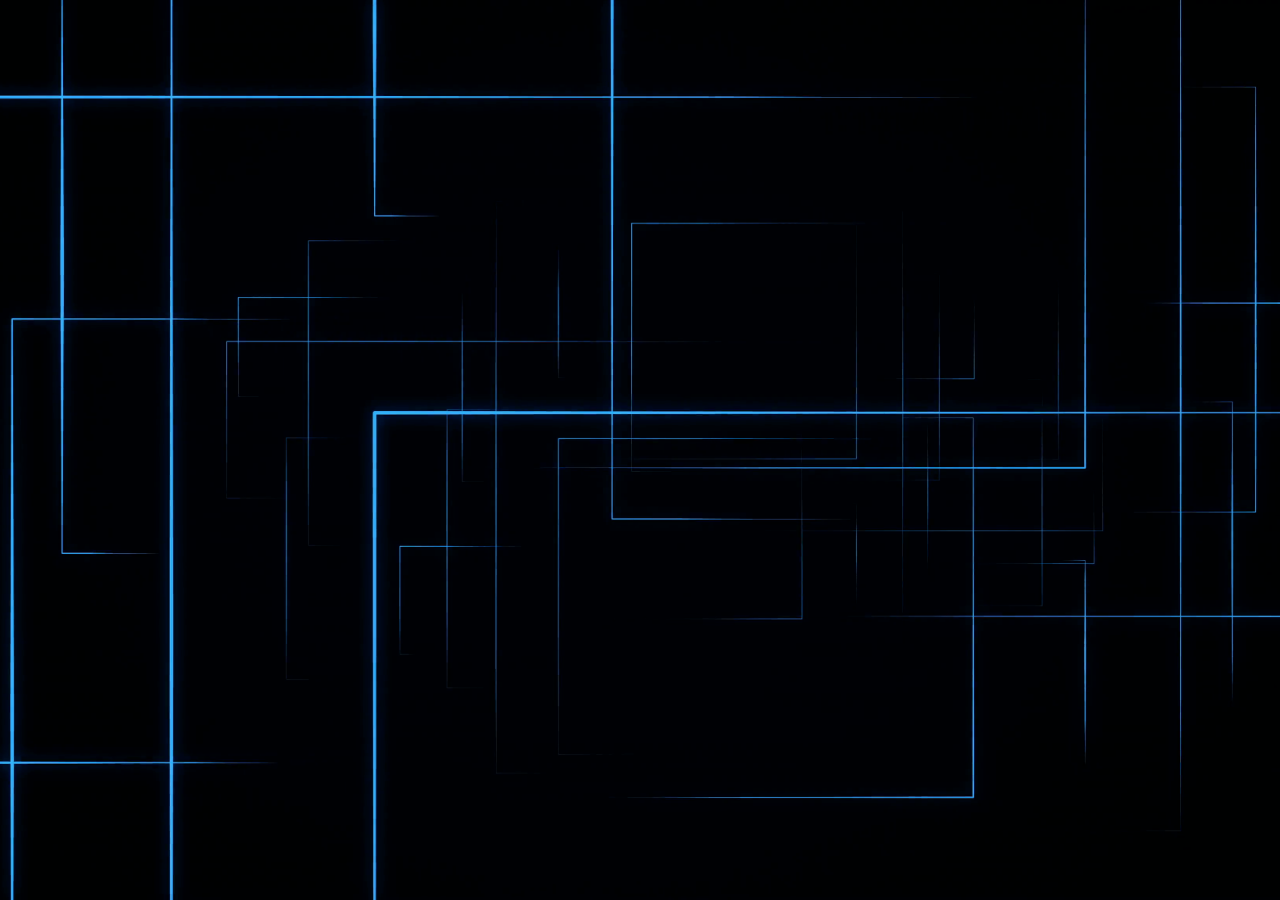
==== about.html @ 0be4e0e8 "new HTML files and more changes" ====
<!DOCTYPE html>
<html lang="en">

<head>
    <meta charset="UTF-8">
    <meta name="viewport" content="width=device-width, initial-scale=1">
    <meta http-equiv="X-UA-Compatible" content="ie=edge" />
    <title>Jay Ho</title>
    <link rel="stylesheet" href="https://unpkg.com/aos@next/dist/aos.css" />
    <link rel="stylesheet" href="https://use.fontawesome.com/releases/v5.7.2/css/all.css" integrity="sha384-fnmOCqbTlWIlj8LyTjo7mOUStjsKC4pOpQbqyi7RrhN7udi9RwhKkMHpvLbHG9Sr" crossorigin="anonymous">
    <link href="https://fonts.googleapis.com/css?family=Courgette&display=swap" rel="stylesheet">
    <link href="https://fonts.googleapis.com/css?family=Dancing+Script&display=swap" rel="stylesheet">
    <link href="https://fonts.googleapis.com/css?family=Life+Savers&display=swap" rel="stylesheet">
    <link rel="stylesheet" href="style.css">

</head>

<body>
    <header>

    </header>
</body>

</html>
---- style.css ----
/*Start global (default)*/

* {
    margin: 0;
    padding: 0;
    box-sizing: border-box;
}

html {
    font-size: 10px;
    font-family: 'Roboto', sans-serif;
    color: #eee;
}

body {
    width: 100%;
    height: 100%;
    background: url(img/darkback.jpeg) no-repeat center fixed;
    background-size: cover;
}

section {
    padding: 6rem 0;
}

a {
    /*a text*/
    text-decoration: none;
    color: #eee
}

p {
    /*p text*/
    font-size: 1.8rem;
    font-weight: 300;
    text-align: left;
}

img {
    width: 100%;
    /*height: 150%;*/
}


/*End global*/


/*Start reusable*/

.container {
    width: 90%;
    max-width: 120rem;
    height: 100%;
    margin: 0 auto;
    position: relative;
}

.section-heading {
    text-align: center;
    margin-bottom: 5rem;
}

.section-heading h1 {
    font-size: 3.5rem;
    color: rgba(255, 255, 255, .3);
    text-transform: uppercase;
    font-weight: 300;
    position: relative;
    margin-bottom: 1rem;
}

.section-heading h1::before,
.section-heading h1::after {
    content: '';
    position: absolute;
    bottom: -.5rem;
    left: 50%;
    transform: translateX(-50%);
    background-color: rgba(255, 255, 255, 0.75);
}

.section-heading h1::before {
    width: 10rem;
    height: 3px;
    border-radius: .8rem;
}

.section-heading h1::after {
    width: 1.5rem;
    height: 1.5rem;
    border-radius: 100%;
    bottom: -1rem;
}

.section-heading h6 {
    font-size: 1.6rem;
    font-weight: 300;
}

.has-margin-right {
    margin-right: 5rem;
}


/*End reusable classes*/


/*Start header*/

header {
    width: 100%;
    height: 100vh;
}

.top-nav {
    width: 100%;
    height: 100vh;
    position: fixed;
    /*hide the nav*/
    top: -100vh;
    z-index: 50;
    /*to make sure the text doesn't sit on top of navigation*/
    background-color: #16162d;
    border-bottom-right-radius: 100%;
    border-bottom-left-radius: 100%;
    /*for animation when we open the nav*/
    transition: all 650ms cubic-bezier(1, 0, 0, 1);
}

.nav-list {
    list-style: none;
    width: 100%;
    height: 100%;
    display: flex;
    justify-content: center;
    align-items: center;
}

li {
    margin: 0 2rem;
    /*space between each list*/
}

.nav-link {
    font-family: 'Courgette', cursive;
    font-size: 5rem;
    padding: 1rem;
    /*to keep stuff in place*/
}

.nav-link:hover,
.nav-link:focus {
    background: linear-gradient(to bottom, #191970, #87CEFA);
    -webkit-background-clip: text;
    background-clip: text;
    /*put the background color to the text*/
    -webkit-text-fill-color: transparent;
    /*specifies the fill color of characters of text*/
}


/* create style for the navigation when it's open*/

.top-nav.open {
    top: 0;
    border-radius: initial;
}

.menu-toggler {
    position: fixed;
    top: 5rem;
    right: 5rem;
    width: 5rem;
    height: 4rem;
    display: flex;
    /*center lines in the middle*/
    flex-direction: column;
    /* roll down*/
    justify-content: space-between;
    cursor: pointer;
    z-index: 1500;
    /* keep this high on top of everything*/
    transition: transform 650ms ease-out;
}


/*behavior when apply the class open*/


/*.open is the class added/removed byjQuery*/

.menu-toggler.open {
    transform: rotate(-45deg);
}

.bar {
    background: linear-gradient(to left, #191970, #87CEFA);
    width: 100%;
    height: 4px;
    border-radius: .8rem;
}

.bar.half {
    width: 50%;
}

.bar.start {
    transform-origin: right;
    transition: transform 650ms cubic-bezier(0.54, -0.81, 0.57, 0.57);
}

.open .bar.start {
    transform: rotate(-450deg) translateX(.8rem);
}

.bar.end {
    align-self: flex-end;
    transform-origin: left;
    transition: transform 650ms cubic-bezier(0.54, -0.81, 0.57, 0.57);
}

.open .bar.end {
    transform: rotate(-450deg) translateX(-.8rem);
}

.landing-text {
    position: absolute;
    top: 50%;
    left: 50%;
    transform: translate(-50%, -50%);
    width: 100%;
    text-align: center;
    z-index: 1;
}

.landing-text h1 {
    font-size: 20rem;
    font-family: 'Courgette', cursive, sans-serif;
    background: linear-gradient(to bottom, #191970, #87CEFA);
    -webkit-text-fill-color: transparent;
    -webkit-background-clip: text;
    background-clip: text;
    /*put the background color to the text*/
    padding: 1rem;
    user-select: none;
    /*so user can't drag the logo around*/
}

.landing-text h6 {
    font-family: 'Life Savers', cursive, sans-serif;
    font-size: 2.5rem;
    font-weight: 400;
    background: linear-gradient(to top, #E0FFFF, #00CED1);
    -webkit-text-fill-color: transparent;
    -webkit-background-clip: text;
    background-clip: text;
}


/*End header*/


/*Start about*/

.about .container {
    display: flex;
    align-items: center;
    justify-content: center;
}

.about-heading {
    text-align: center;
    text-transform: uppercase;
    line-height: 0;
    margin-bottom: 6rem;
}

.three-lang {
    display: flex;
    justify-content: space-evenly;
    margin-bottom: 1.8rem;
}

.three-lang h1 {
    font-size: 2.5rem;
}

.about-heading h1 {
    font-size: 10rem;
    opacity: .3;
    /*transparent*/
    margin-top: 7rem;
}

.about-heading h6 {
    font-size: 2rem;
    font-weight: 300;
}

.profile-img {
    flex: .5;
    width: 30%;
    margin-right: 5rem;
}

.about-details {
    flex: 1;
}

.social-media {
    margin-top: 5rem;
}

.social-media i {
    font-size: 5rem;
    transition: color 650ms;
}

.fa-facebook-square:hover {
    color: #4169E1;
}

.fa-instagram:hover {
    color: #FF00FF;
}

.fa-github-square:hover {
    color: #778899;
}

.fa-linkedin:hover {
    color: #1E90FF;
}


/*End about*/


/*Start portfolio*/

.portfolio-item {
    display: flex;
    align-items: center;
    justify-content: center;
    margin-bottom: 5rem;
}

.portfolio-item:last-child {
    margin-bottom: 0;
}

.portfolio-title {
    margin-bottom: 3rem;
    text-align: center;
}

.portfolio-img {
    width: 20rem;
    flex: 1;
}

.portfolio-projects h1 {
    text-align: center;
    margin-top: 5rem;
    margin-left: 20rem;
    font-size: 1.6rem;
}

.portfolio-description {
    flex: 1;
}

.portfolio-description h6 {
    font-size: 1.5rem;
    text-transform: uppercase;
    font-weight: 300;
    opacity: 0.3;
}

.portfolio-description h1 {
    font-size: 3rem;
    font-weight: 300;
    margin: 1rem 0;
}

.portfolio-description .cta {
    /*View detail button*/
    display: inline-block;
    margin-top: 3.5rem;
    font-size: 1.5rem;
    text-transform: uppercase;
    transition: color 750ms;
    /*color changing speed*/
}

.portfolio-description .cta:hover {
    color: #87CEEB;
}


/*End portfolio*/


/* Start timeline*/

.timeline {
    /* this is a flex container*/
    display: flex;
}

.timeline ul {
    border-left: 4.5px solid;
    /*round the corner*/
    border-radius: .8rem;
    background-color: rgba(0, 0, 0, 0.05);
    margin: 0 auto;
    padding: 5rem;
    background-clip: padding-box;
    list-style: none;
    text-align: center;
    width: 70%;
    flex: 0.5;
}

.timeline h1 {
    font-size: 2.3rem;
    text-transform: uppercase;
    font-weight: 300;
    margin-bottom: 2rem;
    opacity: .6;
}

.timeline p {
    font-size: 1.7rem;
}

.timeline .date {
    border-bottom: 1px solid rgba(255, 255, 255, 0.1);
    margin-bottom: 1rem;
    padding-bottom: 1rem;
    position: relative;
}

.timeline .date:last-of-type {
    padding-bottom: 0;
    margin-bottom: 0;
    border: none;
}

.timeline .date::before,
.timeline .date::after {
    position: absolute;
    display: block;
    top: 50%;
    transform: translateY(-50%);
}

.timeline .date::before {
    content: attr(data-date);
    left: -23rem;
    text-align: right;
    min-width: 12rem;
    font-size: 1.3rem;
}

.timeline .date::after {
    content: '';
    box-shadow: 0 0 0 4px #57b2fd;
    border-radius: 100%;
    left: -8rem;
    height: 1.5rem;
    width: 1.5rem;
    background-color: #313534;
}

.work-img {
    width: 50%;
}


/* End timeline*/


/* Start contact*/


/*background color*/

form {
    width: 70%;
    margin: 0 auto;
    /*auto center the element within its container*/
}

form label {
    font-size: 1.5rem;
}

input,
textarea {
    width: 100%;
    padding: 1rem;
    margin-bottom: 5px;
    border: none;
    /*when click on the box*/
    outline-color: #DC143C;
    resize: none;
}

input[type="submit"] {
    width: initial;
    background-color: #87CEFA;
    ;
    padding: 1rem;
    border-radius: .8rem;
    cursor: pointer;
    transition: background-color 650ms;
}

input[type="submit"]:hover {
    color: black;
    background-color: #1E90FF;
}


/* End contact*/


/*Start footer*/

.copyright {
    width: 100%;
    text-align: center;
    background-color: black;
    padding: 2rem 0;
    position: relative;
}

.up {
    position: absolute;
    width: 5rem;
    height: 5rem;
    background-color: #eee;
    top: -2.5rem;
    right: 5rem;
    border-radius: 100%;
    display: flex;
    animation: pulse 2s infinite;
    cursor: pointer;
}

.up i {
    color: black;
    font-size: 2rem;
    margin: auto;
}

.copyright p {
    font-size: 1.4rem;
}


/*End footer*/


/*Start animation*/

@keyframes pulse {
    0% {
        box-shadow: 0 0 0 0 rgba(0, 255, 255, 0.99);
    }
    70% {
        box-shadow: 0 0 0 2rem rgba(0, 255, 255, 0);
    }
    100% {
        box-shadow: 0 0 0 0 rgba(0, 255, 255, 0);
    }
}


/*End animation*/


/* Media queries (for responsite on devices)*/

@media screen and (max-width: 760px) {
    body {
        background: url(img/darkback.jpeg) no-repeat center fixed;
        background-size: cover;
    }
    .landing-text {
        font-size: 15rem;
    }
    .landing-text h6 {
        font-size: 1.7rem;
    }
    .nav-list {
        flex-direction: column;
    }
    li {
        margin: 2rem 0;
    }
    .nav-link {
        font-size: 4.5rem;
    }
    .about-heading h1 {
        font-size: 8rem;
    }
    .section-heading h1 {
        font-size: 3rem;
    }
    .about-details .nav-list {
        flex-direction: initial;
    }
    .about-details li {
        margin: 0 2rem;
    }
    .icon-container i {
        font-size: 4rem;
    }
    .timeline {
        display: block;
    }
    .timeline ul {
        margin: 0 0 0 auto;
        padding: 7rem;
    }
    .timeline .date::before {
        left: -24rem;
    }
    .timeline.date::after {
        left: -5.9rem;
    }
    .work-img {
        width: 100%;
        margin-top: 3rem;
    }
}

@media screen and (max-width: 320px) {
    .menu-toggler {
        top: 2rem;
        right: 2rem;
    }
    .landing-text h1 {
        font-size: 8rem;
    }
    .landing-text h6 {
        font-size: 1.4rem;
    }
    .nav-link {
        font-size: 3.5rem;
    }
    .about .container {
        flex-direction: column;
    }
    .profile-img {
        width: 60%;
    }
    .portfolio-item {
        flex-direction: column;
    }
    .portfolio-img {
        margin: 0 0 2rem 0;
        width: 70%;
        order: 1;
    }
    .portfolio-description {
        text-align: center;
        margin: 0;
        order: 2;
    }
    .timeline p {
        font-size: 1.6rem;
    }
    .timeline.date::before {
        font-size: 1.4rem;
    }
    form {
        width: 100%;
    }
}


/*End media queries*/
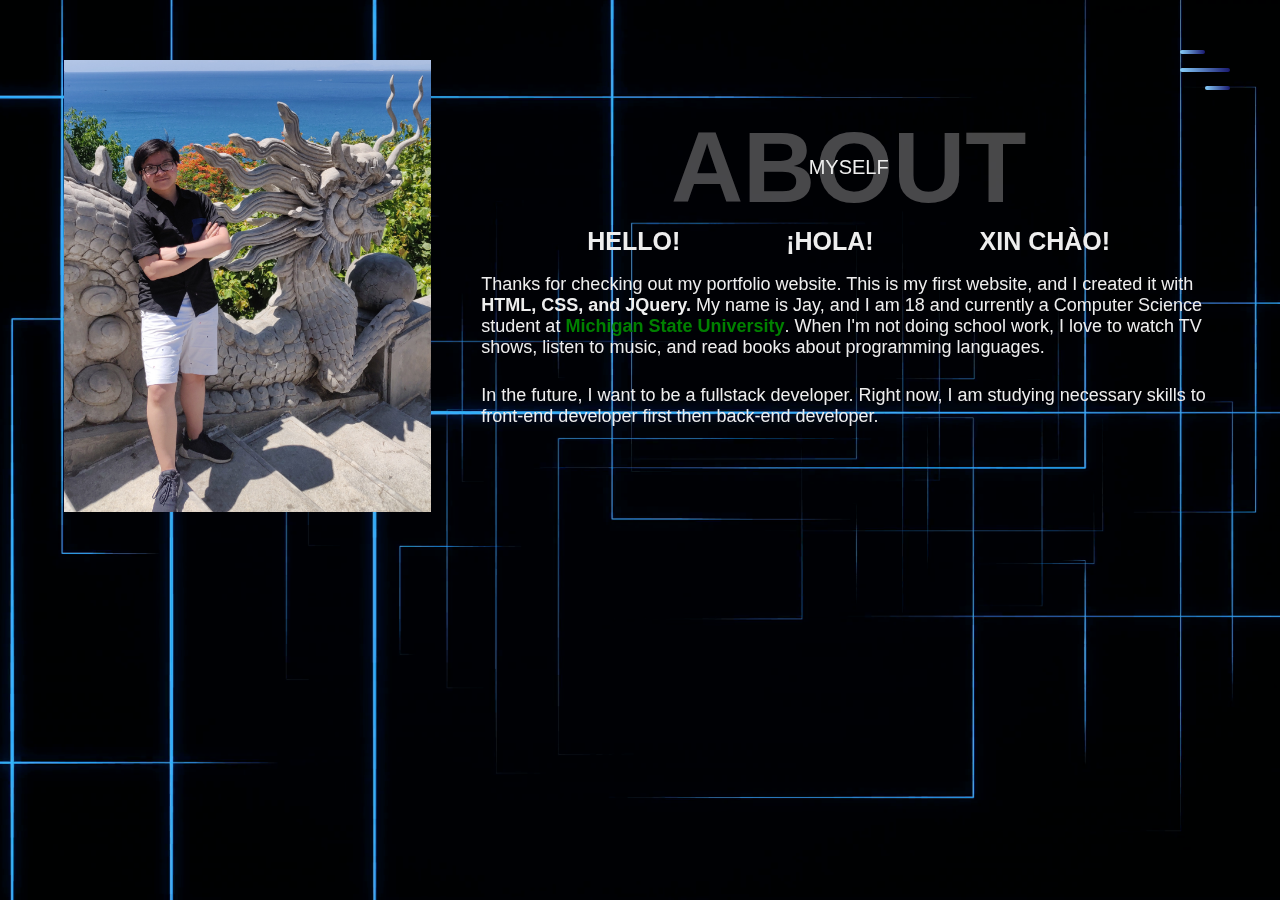
==== commit bf63e3b9: "Move about section from index html to about html" ====
--- a/about.html
+++ b/about.html
@@ -5,7 +5,7 @@
     <meta charset="UTF-8">
     <meta name="viewport" content="width=device-width, initial-scale=1">
     <meta http-equiv="X-UA-Compatible" content="ie=edge" />
-    <title>Jay Ho</title>
+    <title>About</title>
     <link rel="stylesheet" href="https://unpkg.com/aos@next/dist/aos.css" />
     <link rel="stylesheet" href="https://use.fontawesome.com/releases/v5.7.2/css/all.css" integrity="sha384-fnmOCqbTlWIlj8LyTjo7mOUStjsKC4pOpQbqyi7RrhN7udi9RwhKkMHpvLbHG9Sr" crossorigin="anonymous">
     <link href="https://fonts.googleapis.com/css?family=Courgette&display=swap" rel="stylesheet">
@@ -17,8 +17,89 @@
 
 <body>
     <header>
+        <div class="menu-toggler">
+            <div class="bar half start"></div>
+            <div class="bar"></div>
+            <div class="bar half end"></div>
+        </div>
+        <nav class="top-nav">
+            <ul class="nav-list">
+                <!-- use "#" because I don't know which link to use-->
+                <li>
+                    <!--Internal link-->
+                    <a href="index.html" class="nav-link">Home</a>
+                </li>
+                <li>
+                    <a href="about.html" class="nav-link">About</a>
+                    <!--#id-->
+                </li>
+                <li>
+                    <a href="portfolio.html" class="nav-link">Portfolio</a>
+                </li>
+                <li>
+                    <a href="experience.html" class="nav-link">Experience</a>
+                </li>
+                <li>
+                    <a href="contact.html" class="nav-link">Contact</a>
+                </li>
+            </ul>
+        </nav>
 
+        <section class="about" id="about">
+            <div class="container">
+                <div class="profile-img" data-aos="fade-right" data-aos-delay="300">
+                    <img src="img/profile.jpeg" alt="">
+                </div>
+                <div class="about-details" data-aos="fade-left" data-aos-delay="800">
+                    <!--sizes,etc-->
+                    <div class="about-heading">
+                        <h1>About</h1>
+                        <h6>Myself</h6>
+                    </div>
+                    <div class="three-lang">
+                        <h1>HELLO!</h1>
+                        <h1>¡HOLA!</h1>
+                        <h1>XIN CHÀO!</h1>
+                    </div>
+                    <p style="padding-bottom: 1.5em;">
+                        Thanks for checking out my portfolio website. This is my first website, and I created it with <span style="font-weight:900">HTML, CSS, and JQuery.</span> My name is Jay, and I am 18 and currently a Computer Science student at
+                        <span style="font-weight:900; color: green;">Michigan State University</span>. When I'm not doing school work, I love to watch TV shows, listen to music, and read books about programming languages.
+                    </p>
+                    <p>
+                        In the future, I want to be a fullstack developer. Right now, I am studying necessary skills to front-end developer first then back-end developer.
+                    </p>
+                    <div class="social-media">
+                        <ul class="nav-list">
+                            <li>
+                                <a href="https://www.facebook.com/profile.php?id=100005339015965" class="icon-link">
+                                    <i class="fab fa-facebook-square"></i>
+                                </a>
+                            </li>
+                            <li>
+                                <a href="https://www.instagram.com/j__jphuc_h/" class="icon-link">
+                                    <i class="fab fa-instagram"></i>
+                                </a>
+                            </li>
+                            <li>
+                                <a href="https://github.com/Jayho261" class="icon-link">
+                                    <i class="fab fa-github-square"></i>
+                                </a>
+                            </li>
+                            <li>
+                                <a href="https://www.linkedin.com/in/jayhocoder/" class="icon-link">
+                                    <i class="fab fa-linkedin"></i>
+                                </a>
+                            </li>
+                        </ul>
+                    </div>
+                </div>
+            </div>
+        </section>
     </header>
+
+    <script src="https://ajax.googleapis.com/ajax/libs/jquery/3.3.1/jquery.min.js"></script>
+    <script src="https://unpkg.com/aos@next/dist/aos.js"></script>
+    <script src="main.js"></script>
 </body>
 
 </html>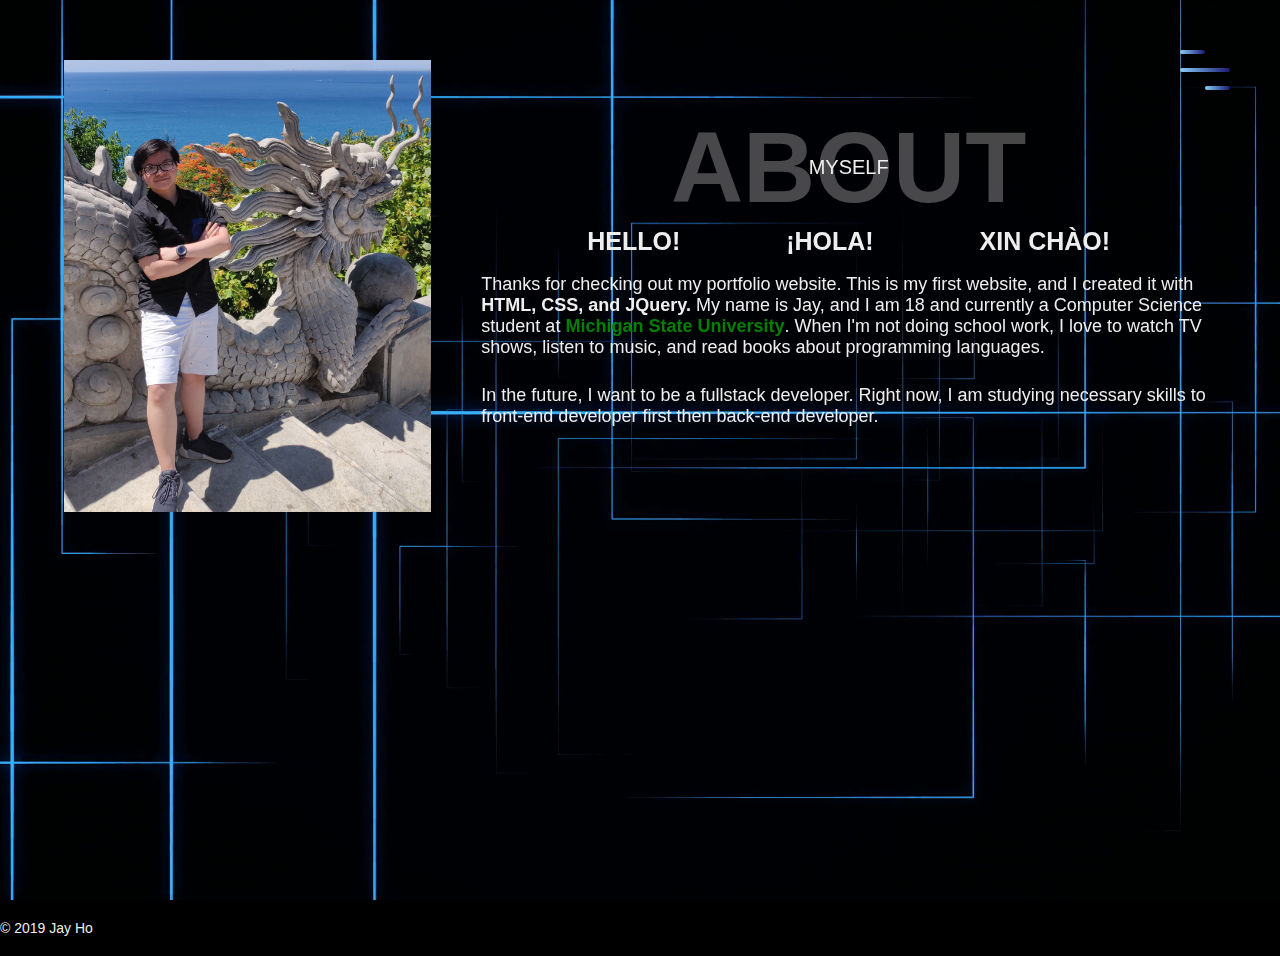
==== commit 1ce61697: "modified copyright" ====
--- a/about.html
+++ b/about.html
@@ -96,7 +96,10 @@
             </div>
         </section>
     </header>
-
+    <footer class="copyright">
+        <!--Copyright-->
+        <p>&copy; 2019 Jay Ho</p>
+    </footer>
     <script src="https://ajax.googleapis.com/ajax/libs/jquery/3.3.1/jquery.min.js"></script>
     <script src="https://unpkg.com/aos@next/dist/aos.js"></script>
     <script src="main.js"></script>
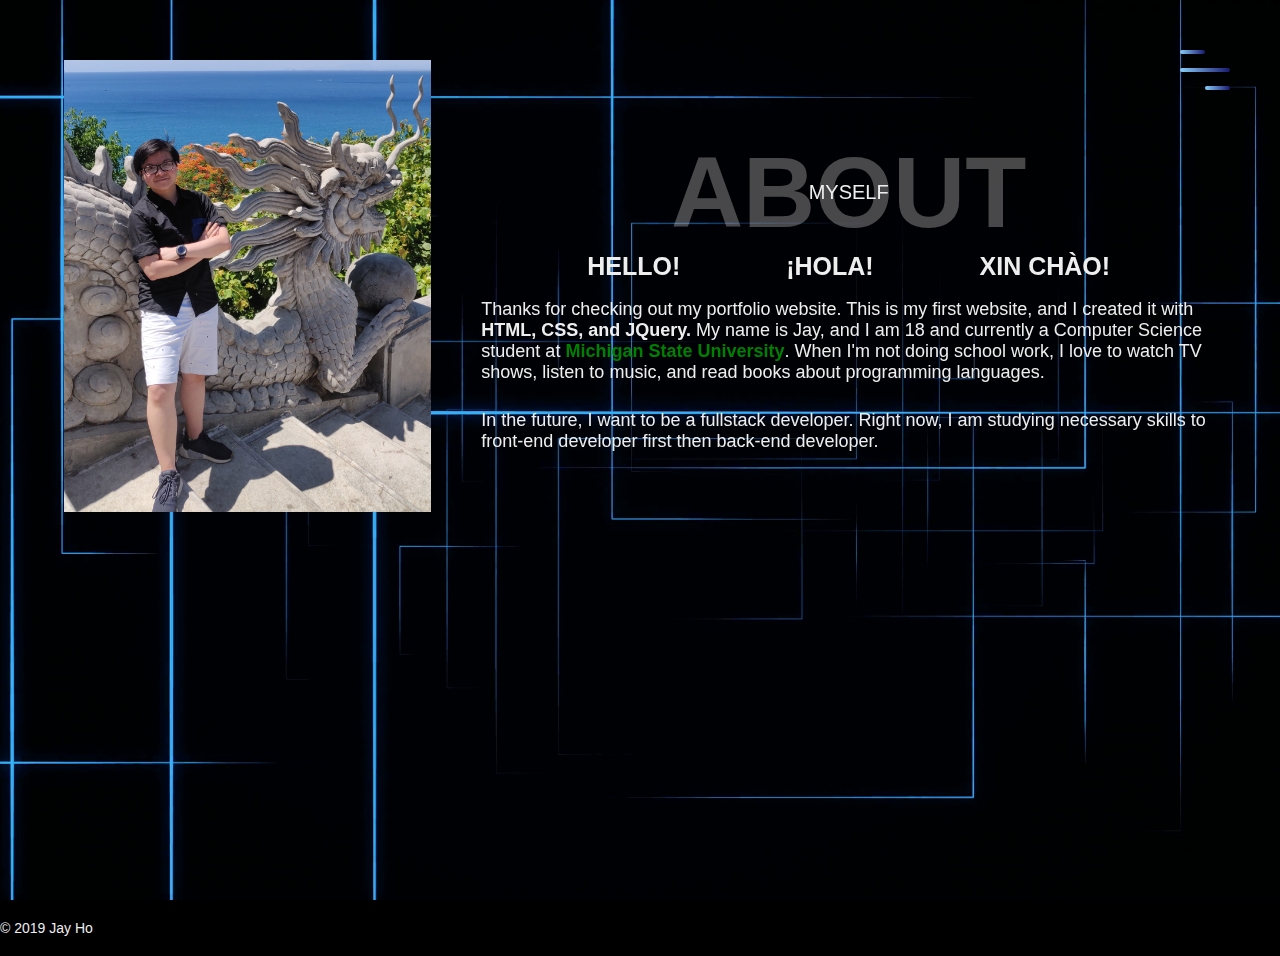
==== commit b2b34cf7: "move social media icons to contact" ====
--- a/about.html
+++ b/about.html
@@ -68,30 +68,7 @@
                     <p>
                         In the future, I want to be a fullstack developer. Right now, I am studying necessary skills to front-end developer first then back-end developer.
                     </p>
-                    <div class="social-media">
-                        <ul class="nav-list">
-                            <li>
-                                <a href="https://www.facebook.com/profile.php?id=100005339015965" class="icon-link">
-                                    <i class="fab fa-facebook-square"></i>
-                                </a>
-                            </li>
-                            <li>
-                                <a href="https://www.instagram.com/j__jphuc_h/" class="icon-link">
-                                    <i class="fab fa-instagram"></i>
-                                </a>
-                            </li>
-                            <li>
-                                <a href="https://github.com/Jayho261" class="icon-link">
-                                    <i class="fab fa-github-square"></i>
-                                </a>
-                            </li>
-                            <li>
-                                <a href="https://www.linkedin.com/in/jayhocoder/" class="icon-link">
-                                    <i class="fab fa-linkedin"></i>
-                                </a>
-                            </li>
-                        </ul>
-                    </div>
+
                 </div>
             </div>
         </section>
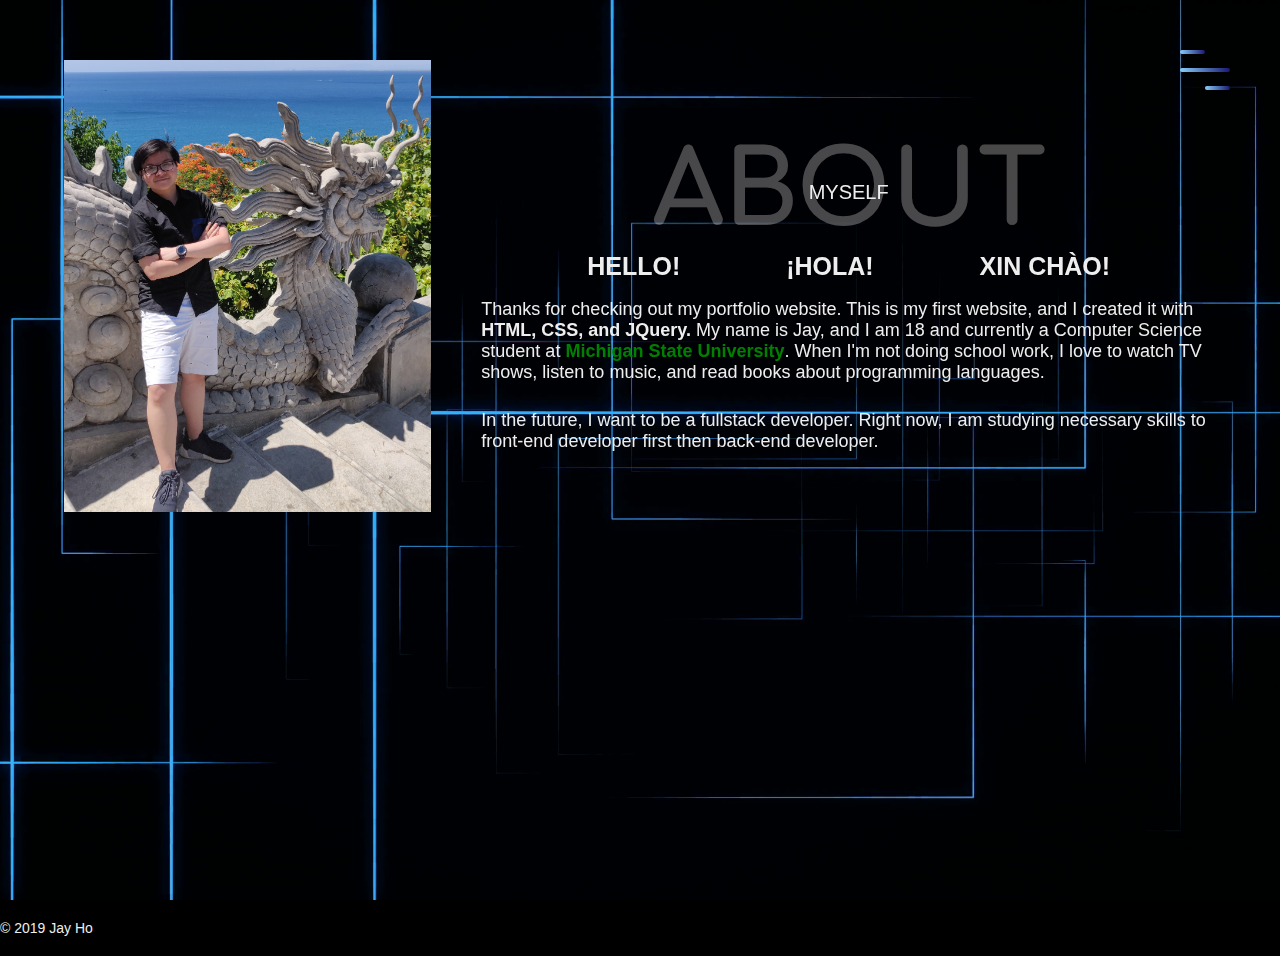
==== commit e9bd9384: "Updated fonts and colors for section heading h1" ====
--- a/about.html
+++ b/about.html
@@ -11,6 +11,7 @@
     <link href="https://fonts.googleapis.com/css?family=Courgette&display=swap" rel="stylesheet">
     <link href="https://fonts.googleapis.com/css?family=Dancing+Script&display=swap" rel="stylesheet">
     <link href="https://fonts.googleapis.com/css?family=Life+Savers&display=swap" rel="stylesheet">
+    <link href="https://fonts.googleapis.com/css?family=Comfortaa&display=swap" rel="stylesheet">
     <link rel="stylesheet" href="style.css">
 
 </head>
--- a/style.css
+++ b/style.css
@@ -61,12 +61,18 @@
 }
 
 .section-heading h1 {
-    font-size: 3.5rem;
-    color: rgba(255, 255, 255, .3);
+    font-size: 10rem;
+    font-family: Comfortaa, cursive, sans-serif;
+    margin: 7rem 0 3rem 0;
     text-transform: uppercase;
-    font-weight: 300;
     position: relative;
-    margin-bottom: 1rem;
+    background: linear-gradient(to right, #00BFFF, #87CEFA, #FAFAD2);
+    -webkit-background-clip: text;
+    background-clip: text;
+    /*put the background color to the text*/
+    -webkit-text-fill-color: transparent;
+    background-size: 200%;
+    animation: text-animate 2s infinite alternate;
 }
 
 .section-heading h1::before,
@@ -93,7 +99,7 @@
 }
 
 .section-heading h6 {
-    font-size: 1.6rem;
+    font-size: 2.2rem;
     font-weight: 300;
 }
 
@@ -286,7 +292,8 @@
 }
 
 .about-heading h1 {
-    font-size: 10rem;
+    font-size: 10.3rem;
+    font-family: 'Comfortaa', cursive, sans-serif;
     opacity: .3;
     /*transparent*/
     margin-top: 7rem;
@@ -577,6 +584,15 @@
     }
 }
 
+@keyframes text-animate {
+    0% {
+        background-position: left;
+    }
+    100% {
+        background-position: right;
+    }
+}
+
 
 /*End animation*/
 
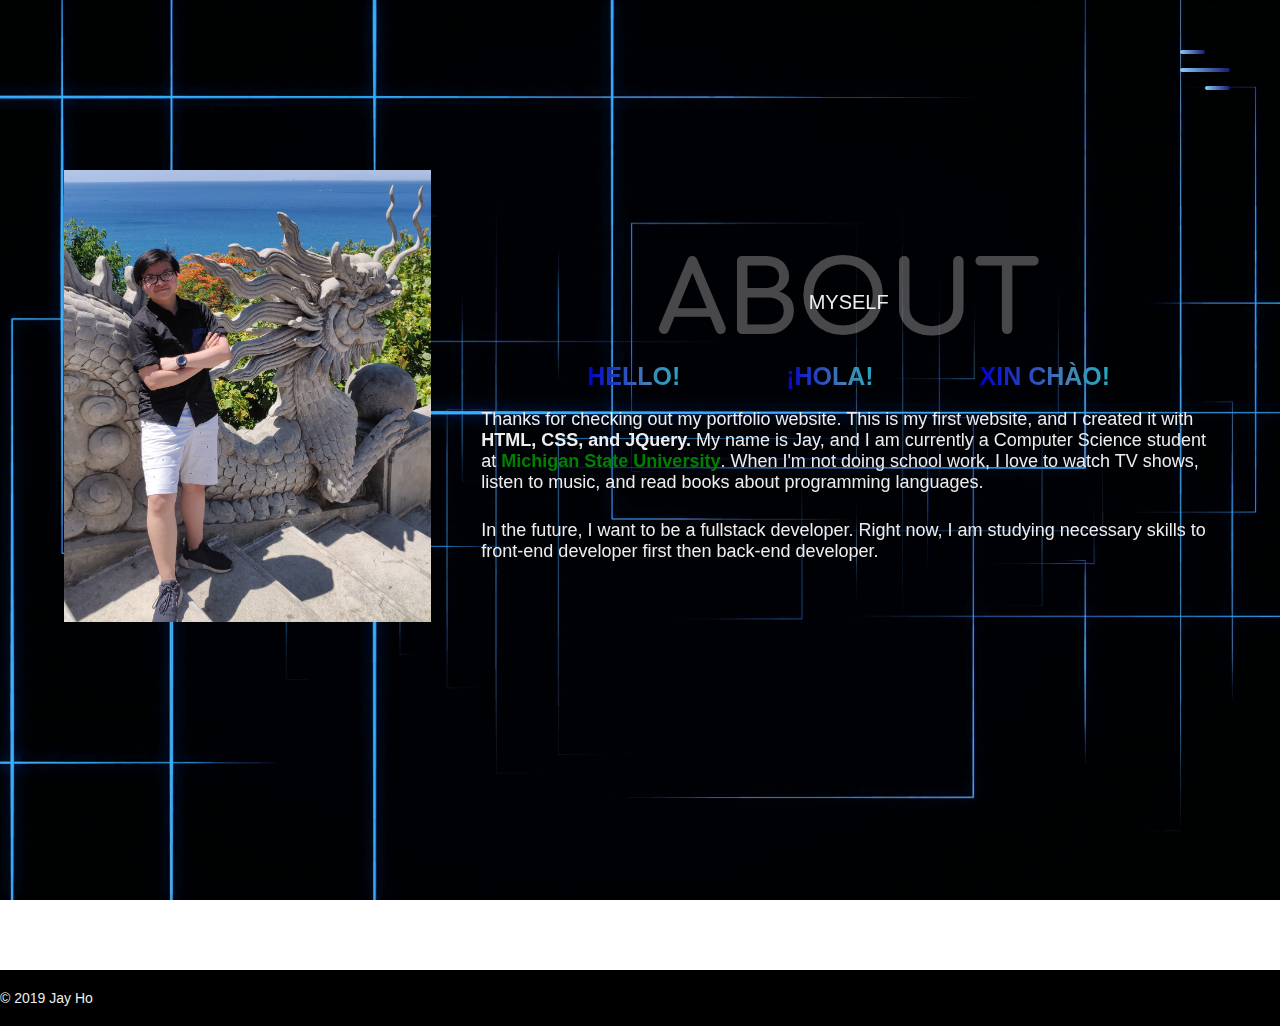
==== commit 05cdccf4: "more changes" ====
--- a/about.html
+++ b/about.html
@@ -63,7 +63,7 @@
                         <h1>XIN CHÀO!</h1>
                     </div>
                     <p style="padding-bottom: 1.5em;">
-                        Thanks for checking out my portfolio website. This is my first website, and I created it with <span style="font-weight:900">HTML, CSS, and JQuery.</span> My name is Jay, and I am 18 and currently a Computer Science student at
+                        Thanks for checking out my portfolio website. This is my first website, and I created it with <span style="font-weight:900">HTML, CSS, and JQuery.</span> My name is Jay, and I am currently a Computer Science student at
                         <span style="font-weight:900; color: green;">Michigan State University</span>. When I'm not doing school work, I love to watch TV shows, listen to music, and read books about programming languages.
                     </p>
                     <p>
--- a/style.css
+++ b/style.css
@@ -10,9 +10,17 @@
     font-size: 10px;
     font-family: 'Roboto', sans-serif;
     color: #eee;
+    position: relative;
+    min-height: 100%;
+}
+
+header {
+    margin-top: 7rem;
 }
 
 body {
+    margin: 0;
+    padding: 0;
     width: 100%;
     height: 100%;
     background: url(img/darkback.jpeg) no-repeat center fixed;
@@ -20,7 +28,8 @@
 }
 
 section {
-    padding: 6rem 0;
+    margin: 0;
+    padding: 10rem 0;
 }
 
 a {
@@ -57,12 +66,12 @@
 
 .section-heading {
     text-align: center;
-    margin-bottom: 5rem;
+    margin-bottom: 6rem;
 }
 
 .section-heading h1 {
-    font-size: 10rem;
-    font-family: Comfortaa, cursive, sans-serif;
+    font-size: 12rem;
+    font-family: 'Comfortaa', cursive, sans-serif;
     margin: 7rem 0 3rem 0;
     text-transform: uppercase;
     position: relative;
@@ -86,7 +95,7 @@
 }
 
 .section-heading h1::before {
-    width: 10rem;
+    width: 20rem;
     height: 3px;
     border-radius: .8rem;
 }
@@ -105,6 +114,10 @@
 
 .has-margin-right {
     margin-right: 5rem;
+}
+
+.has-margin-left {
+    margin-left: 3rem;
 }
 
 
@@ -240,12 +253,15 @@
 }
 
 .landing-text h1 {
-    font-size: 20rem;
-    font-family: 'Courgette', cursive, sans-serif;
-    background: linear-gradient(to bottom, #191970, #87CEFA);
-    -webkit-text-fill-color: transparent;
-    -webkit-background-clip: text;
-    background-clip: text;
+    font-size: 30rem;
+    font-family: 'Dancing Script', cursive, sans-serif;
+    background: linear-gradient(to right, #191970, #1E90FF, #00BFFF, #B0E0E6);
+    -webkit-background-clip: text;
+    background-clip: text;
+    /*put the background color to the text*/
+    -webkit-text-fill-color: transparent;
+    background-size: 200%;
+    animation: text-animate 2s infinite alternate;
     /*put the background color to the text*/
     padding: 1rem;
     user-select: none;
@@ -289,10 +305,17 @@
 
 .three-lang h1 {
     font-size: 2.5rem;
+    background: linear-gradient(to right, #0000CD, #4682B4, #00CED1, #00FFFF);
+    -webkit-background-clip: text;
+    background-clip: text;
+    /*put the background color to the text*/
+    -webkit-text-fill-color: transparent;
+    background-size: 200%;
+    animation: text-animate 2s infinite alternate;
 }
 
 .about-heading h1 {
-    font-size: 10.3rem;
+    font-size: 10rem;
     font-family: 'Comfortaa', cursive, sans-serif;
     opacity: .3;
     /*transparent*/
@@ -312,31 +335,6 @@
 
 .about-details {
     flex: 1;
-}
-
-.social-media {
-    margin-top: 5rem;
-}
-
-.social-media i {
-    font-size: 5rem;
-    transition: color 650ms;
-}
-
-.fa-facebook-square:hover {
-    color: #4169E1;
-}
-
-.fa-instagram:hover {
-    color: #FF00FF;
-}
-
-.fa-github-square:hover {
-    color: #778899;
-}
-
-.fa-linkedin:hover {
-    color: #1E90FF;
 }
 
 
@@ -357,6 +355,8 @@
 }
 
 .portfolio-title {
+    font-size: 2rem;
+    font-family: 'Inria Serif', serif;
     margin-bottom: 3rem;
     text-align: center;
 }
@@ -381,7 +381,7 @@
     font-size: 1.5rem;
     text-transform: uppercase;
     font-weight: 300;
-    opacity: 0.3;
+    opacity: 0.5;
 }
 
 .portfolio-description h1 {
@@ -394,7 +394,7 @@
     /*View detail button*/
     display: inline-block;
     margin-top: 3.5rem;
-    font-size: 1.5rem;
+    font-size: 2rem;
     text-transform: uppercase;
     transition: color 750ms;
     /*color changing speed*/
@@ -409,6 +409,10 @@
 
 
 /* Start timeline*/
+
+.experience-title h1 {
+    font-size: 10rem;
+}
 
 .timeline {
     /* this is a flex container*/
@@ -490,43 +494,127 @@
 
 /* Start contact*/
 
-
-/*background color*/
-
-form {
-    width: 70%;
-    margin: 0 auto;
-    /*auto center the element within its container*/
-}
-
-form label {
-    font-size: 1.5rem;
-}
-
-input,
-textarea {
-    width: 100%;
-    padding: 1rem;
-    margin-bottom: 5px;
-    border: none;
-    /*when click on the box*/
-    outline-color: #DC143C;
-    resize: none;
-}
-
-input[type="submit"] {
-    width: initial;
-    background-color: #87CEFA;
-    ;
-    padding: 1rem;
+.social-media {
+    text-align: center;
+}
+
+.social-media h2 {
+    position: relative;
+    margin: 7rem 0 3rem 0;
+}
+
+.social-media h2::before,
+.social-media h2::after {
+    content: '';
+    position: absolute;
+    bottom: -.5rem;
+    left: 50%;
+    transform: translateX(-50%);
+    background-color: rgba(255, 255, 255, 0.75);
+}
+
+.social-media h2::before {
+    width: 15rem;
+    height: 3px;
     border-radius: .8rem;
-    cursor: pointer;
-    transition: background-color 650ms;
-}
-
-input[type="submit"]:hover {
-    color: black;
-    background-color: #1E90FF;
+}
+
+.social-media h2::after {
+    width: 1.5rem;
+    height: 1.5rem;
+    border-radius: 100%;
+    bottom: -1rem;
+}
+
+.nav-list h2 {
+    text-transform: uppercase;
+    font-size: 4rem;
+}
+
+.social-media {
+    margin-top: 5rem;
+}
+
+.social-media i {
+    font-size: 5rem;
+    transition: color 650ms;
+}
+
+.fa-facebook-square:hover {
+    color: #4169E1;
+}
+
+.fa-instagram:hover {
+    color: #FF00FF;
+}
+
+.fa-github-square:hover {
+    color: #778899;
+}
+
+.fa-linkedin:hover {
+    color: #1E90FF;
+}
+
+.iconify {
+    margin: 0 0 -1rem 0;
+    width: 57px;
+    height: 57px;
+    transition: color 650ms;
+}
+
+.iconify:hover {
+    color: #ff4d4d;
+}
+
+.email {
+    background: linear-gradient(to right, #ff1a1a, #ff8080);
+    -webkit-background-clip: text;
+    background-clip: text;
+    /*put the background color to the text*/
+    -webkit-text-fill-color: transparent;
+    background-size: 200%;
+    animation: text-animate 1.5s infinite alternate;
+}
+
+.facebook {
+    background: linear-gradient(to right, #4169E1, #1E90FF, #87CEFA);
+    -webkit-background-clip: text;
+    background-clip: text;
+    /*put the background color to the text*/
+    -webkit-text-fill-color: transparent;
+    background-size: 200%;
+    animation: text-animate 1.5s infinite alternate;
+}
+
+.instagram {
+    background: linear-gradient(to right, #ffff66, #ff674d, #ff33ff);
+    -webkit-background-clip: text;
+    background-clip: text;
+    /*put the background color to the text*/
+    -webkit-text-fill-color: transparent;
+    background-size: 200%;
+    animation: text-animate 1.5s infinite alternate;
+}
+
+.github {
+    background: linear-gradient(to right, #696969, #778899, #D3D3D3);
+    -webkit-background-clip: text;
+    background-clip: text;
+    /*put the background color to the text*/
+    -webkit-text-fill-color: transparent;
+    background-size: 200%;
+    animation: text-animate 1.5s infinite alternate;
+}
+
+.linkedin {
+    background: linear-gradient(to right, #007399, #0099cc, #D3D3D3);
+    -webkit-background-clip: text;
+    background-clip: text;
+    /*put the background color to the text*/
+    -webkit-text-fill-color: transparent;
+    background-size: 200%;
+    animation: text-animate 1.5s infinite alternate;
 }
 
 
@@ -604,11 +692,11 @@
         background: url(img/darkback.jpeg) no-repeat center fixed;
         background-size: cover;
     }
-    .landing-text {
-        font-size: 15rem;
+    .landing-text h1 {
+        font-size: 16rem;
     }
     .landing-text h6 {
-        font-size: 1.7rem;
+        font-size: 2.5rem;
     }
     .nav-list {
         flex-direction: column;
@@ -622,8 +710,14 @@
     .about-heading h1 {
         font-size: 8rem;
     }
+    .profile-img {
+        display: none;
+    }
+    .about-details p {
+        padding: 2rem;
+    }
     .section-heading h1 {
-        font-size: 3rem;
+        font-size: 5rem;
     }
     .about-details .nav-list {
         flex-direction: initial;
@@ -642,10 +736,11 @@
         padding: 7rem;
     }
     .timeline .date::before {
-        left: -24rem;
-    }
-    .timeline.date::after {
-        left: -5.9rem;
+        font-size: 1.2rem;
+        left: -22rem;
+    }
+    .timeline .date::after {
+        left: -8rem;
     }
     .work-img {
         width: 100%;
@@ -653,13 +748,16 @@
     }
 }
 
-@media screen and (max-width: 320px) {
+
+/*for smartphones*/
+
+@media screen and (max-width: 450px) {
     .menu-toggler {
         top: 2rem;
         right: 2rem;
     }
     .landing-text h1 {
-        font-size: 8rem;
+        font-size: 12rem;
     }
     .landing-text h6 {
         font-size: 1.4rem;
@@ -671,26 +769,36 @@
         flex-direction: column;
     }
     .profile-img {
-        width: 60%;
+        display: none;
     }
     .portfolio-item {
         flex-direction: column;
     }
     .portfolio-img {
-        margin: 0 0 2rem 0;
-        width: 70%;
-        order: 1;
+        display: none;
     }
     .portfolio-description {
         text-align: center;
         margin: 0;
         order: 2;
     }
+    .portfolio-description p {
+        padding: 2rem;
+    }
+    .timeline ul {
+        margin: 0 0 0 auto;
+        padding: 3rem;
+    }
     .timeline p {
-        font-size: 1.6rem;
-    }
-    .timeline.date::before {
-        font-size: 1.4rem;
+        text-align: center;
+        font-size: 1.5rem;
+    }
+    .timeline .date::before {
+        font-size: 1rem;
+        left: -18rem;
+    }
+    .timeline .date::after {
+        left: -4rem;
     }
     form {
         width: 100%;
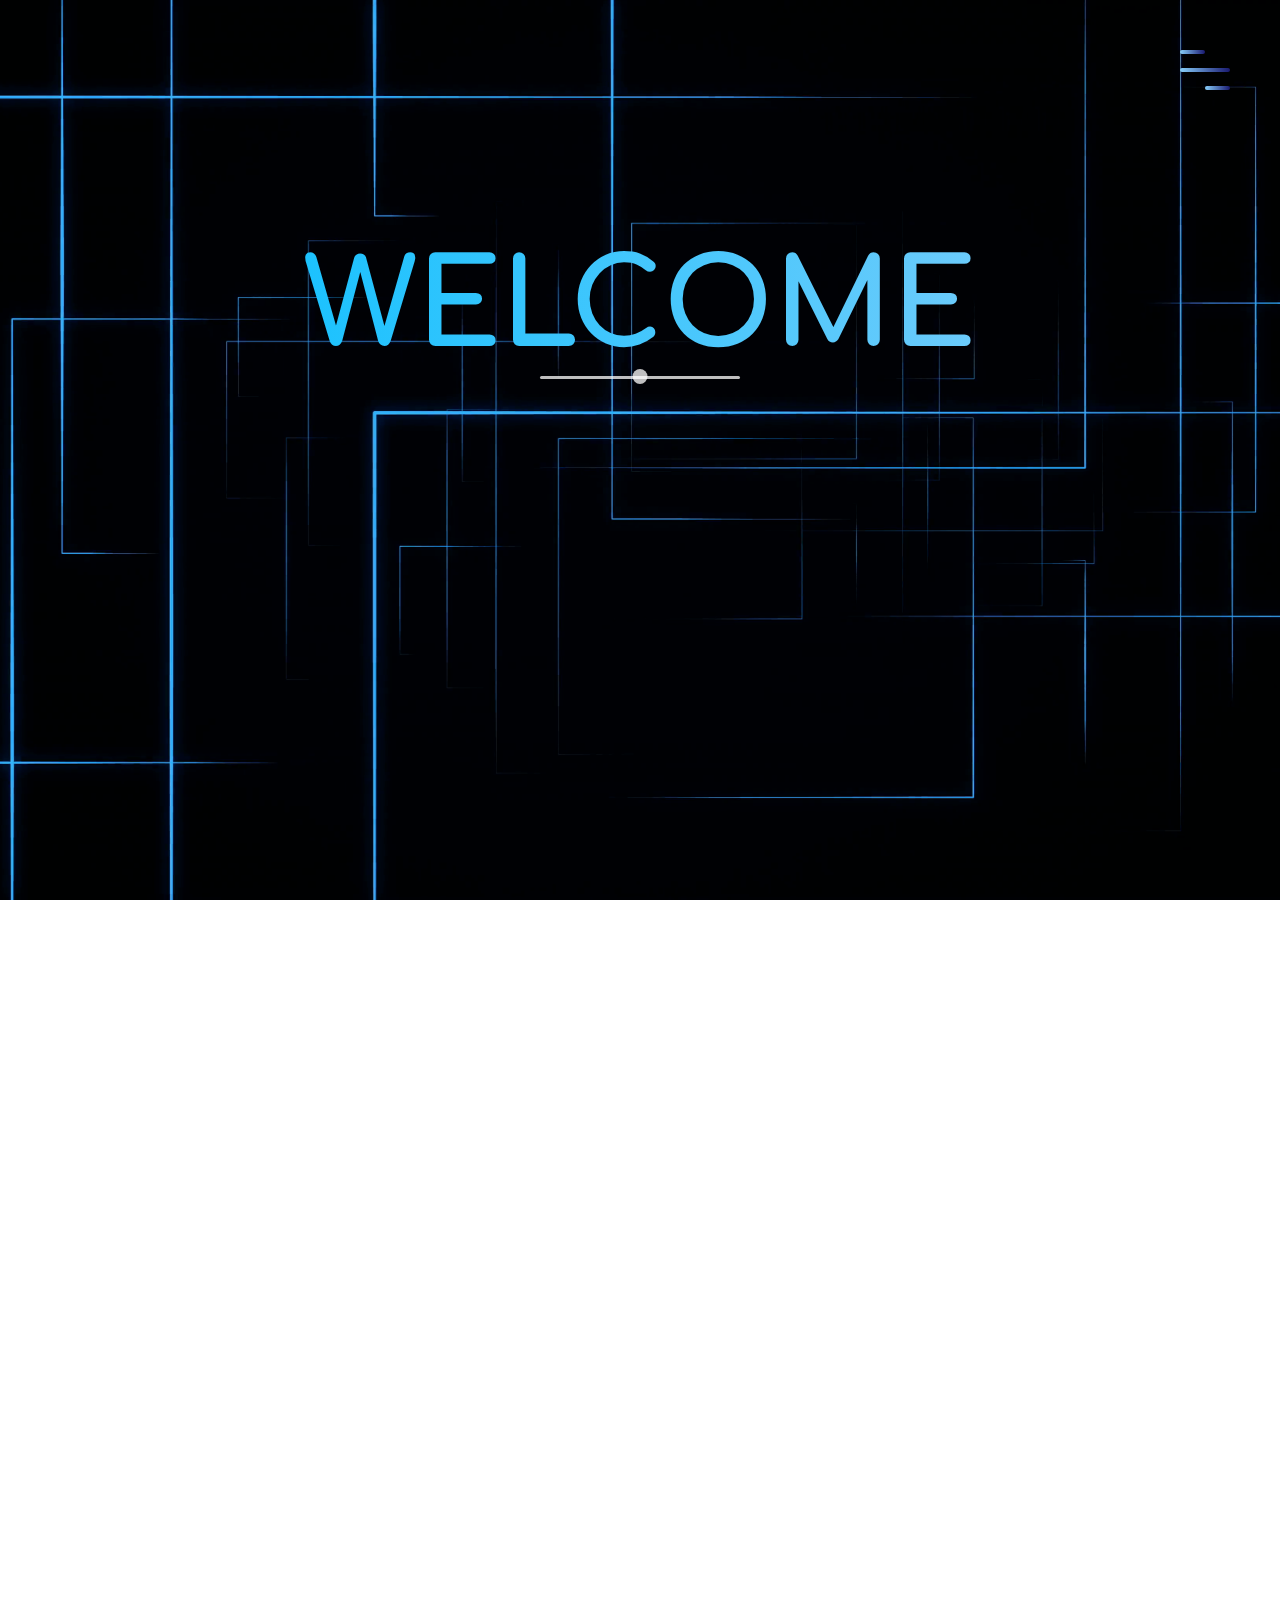
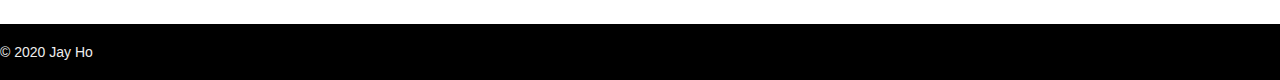
==== commit ba492792: "Updated with new style" ====
--- a/about.html
+++ b/about.html
@@ -45,38 +45,44 @@
                 </li>
             </ul>
         </nav>
-
-        <section class="about" id="about">
+        <section class="about-title" id="about-title">
             <div class="container">
-                <div class="profile-img" data-aos="fade-right" data-aos-delay="300">
-                    <img src="img/profile.jpeg" alt="">
-                </div>
-                <div class="about-details" data-aos="fade-left" data-aos-delay="800">
-                    <!--sizes,etc-->
-                    <div class="about-heading">
-                        <h1>About</h1>
-                        <h6>Myself</h6>
-                    </div>
-                    <div class="three-lang">
-                        <h1>HELLO!</h1>
-                        <h1>¡HOLA!</h1>
-                        <h1>XIN CHÀO!</h1>
-                    </div>
-                    <p style="padding-bottom: 1.5em;">
-                        Thanks for checking out my portfolio website. This is my first website, and I created it with <span style="font-weight:900">HTML, CSS, and JQuery.</span> My name is Jay, and I am currently a Computer Science student at
-                        <span style="font-weight:900; color: green;">Michigan State University</span>. When I'm not doing school work, I love to watch TV shows, listen to music, and read books about programming languages.
-                    </p>
-                    <p>
-                        In the future, I want to be a fullstack developer. Right now, I am studying necessary skills to front-end developer first then back-end developer.
-                    </p>
-
+                <div class="section-heading">
+                    <h1>Welcome</h1>
                 </div>
             </div>
         </section>
     </header>
+    <section class="about" id="about">
+        <div class="container">
+            <div class="profile-img" data-aos="fade-right" data-aos-delay="300">
+                <img src="img/profile.jpeg" alt="">
+            </div>
+            <div class="about-details" data-aos="fade-left" data-aos-delay="800">
+                <!--sizes,etc-->
+                <div class="about-heading">
+                    <h1>About</h1>
+                    <h6>Myself</h6>
+                </div>
+                <div class="three-lang">
+                    <h1>HELLO!</h1>
+                    <h1>¡HOLA!</h1>
+                    <h1>XIN CHÀO!</h1>
+                </div>
+                <p style="padding-bottom: 1.5em;">
+                    Thanks for checking out my portfolio website. This is my first website, and I created it with <span style="font-weight:900">HTML, CSS, and JQuery.</span> My name is Jay, and I am currently a Computer Science student at
+                    <span style="font-weight:900; color: green;">Michigan State University</span>. When I'm not doing school work, I love to watch TV shows, listen to music, and read books about programming languages.
+                </p>
+                <p>
+                    In the future, I want to be a fullstack developer. Right now, I am studying necessary skills to become front-end developer first then back-end developer.
+                </p>
+
+            </div>
+        </div>
+    </section>
     <footer class="copyright">
         <!--Copyright-->
-        <p>&copy; 2019 Jay Ho</p>
+        <p>&copy; 2020 Jay Ho</p>
     </footer>
     <script src="https://ajax.googleapis.com/ajax/libs/jquery/3.3.1/jquery.min.js"></script>
     <script src="https://unpkg.com/aos@next/dist/aos.js"></script>
--- a/style.css
+++ b/style.css
@@ -390,18 +390,23 @@
     margin: 1rem 0;
 }
 
-.portfolio-description .cta {
+.portfolio-description .button {
     /*View detail button*/
     display: inline-block;
     margin-top: 3.5rem;
     font-size: 2rem;
     text-transform: uppercase;
     transition: color 750ms;
-    /*color changing speed*/
-}
-
-.portfolio-description .cta:hover {
-    color: #87CEEB;
+    background-color: rgb(33, 72, 122);
+    border-radius: .5rem;
+    padding: 2rem;
+}
+
+
+/*color changing speed*/
+
+.portfolio-description .button:hover {
+    color: rgb(223, 203, 23);
 }
 
 
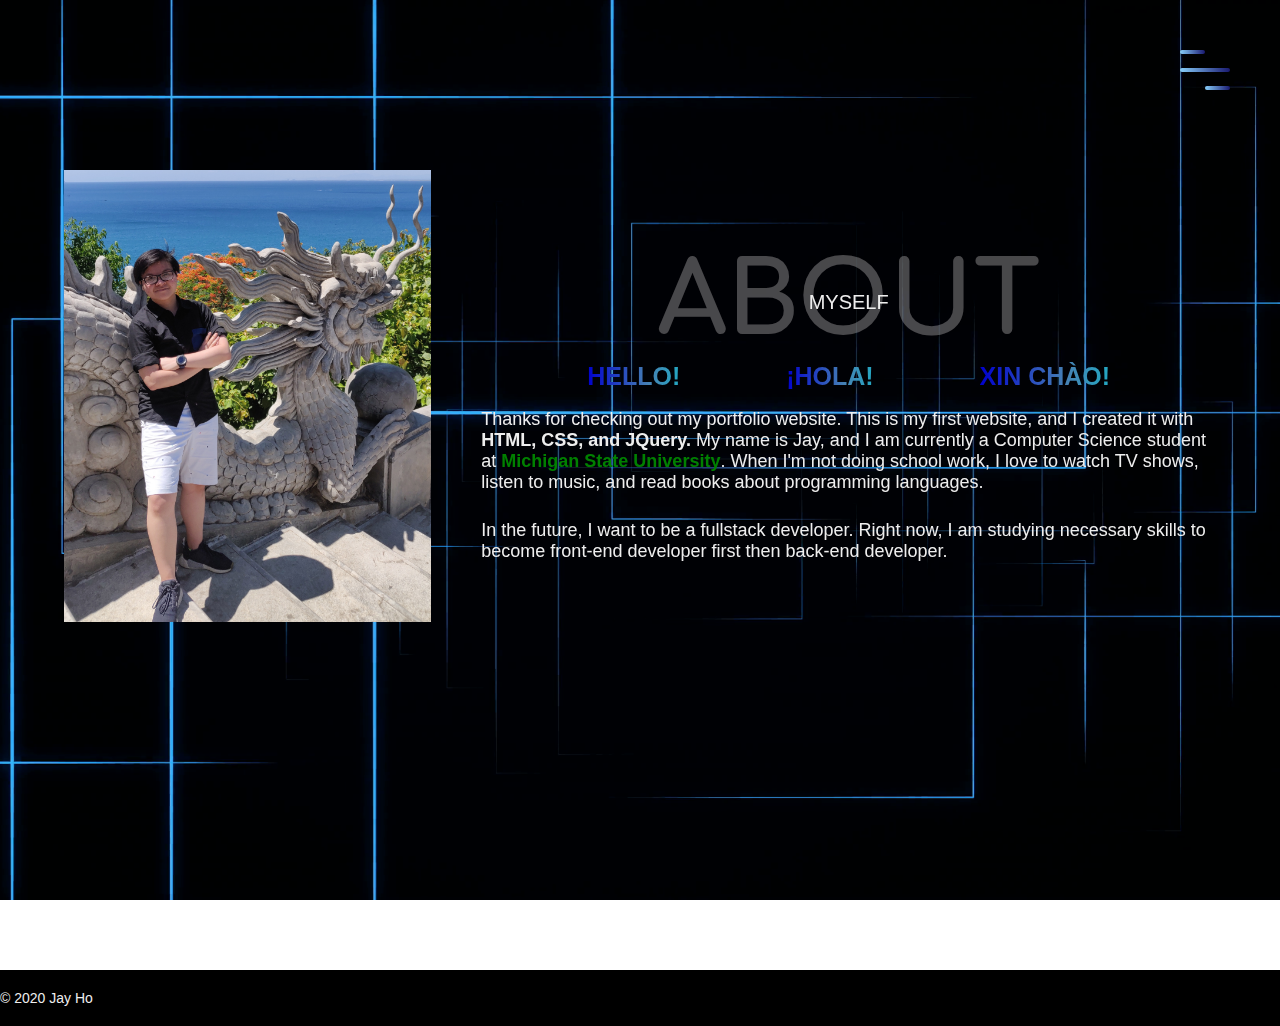
==== commit 7ae4a82e: "updated colors and link" ====
--- a/about.html
+++ b/about.html
@@ -45,41 +45,35 @@
                 </li>
             </ul>
         </nav>
-        <section class="about-title" id="about-title">
+        <section class="about" id="about">
             <div class="container">
-                <div class="section-heading">
-                    <h1>Welcome</h1>
+                <div class="profile-img" data-aos="fade-right" data-aos-delay="300">
+                    <img src="img/profile.jpeg" alt="">
+                </div>
+                <div class="about-details" data-aos="fade-left" data-aos-delay="800">
+                    <!--sizes,etc-->
+                    <div class="about-heading">
+                        <h1>About</h1>
+                        <h6>Myself</h6>
+                    </div>
+                    <div class="three-lang">
+                        <h1>HELLO!</h1>
+                        <h1>¡HOLA!</h1>
+                        <h1>XIN CHÀO!</h1>
+                    </div>
+                    <p style="padding-bottom: 1.5em;">
+                        Thanks for checking out my portfolio website. This is my first website, and I created it with <span style="font-weight:900">HTML, CSS, and JQuery.</span> My name is Jay, and I am currently a Computer Science student at
+                        <span style="font-weight:900; color: green;">Michigan State University</span>. When I'm not doing school work, I love to watch TV shows, listen to music, and read books about programming languages.
+                    </p>
+                    <p>
+                        In the future, I want to be a fullstack developer. Right now, I am studying necessary skills to become front-end developer first then back-end developer.
+                    </p>
+
                 </div>
             </div>
         </section>
     </header>
-    <section class="about" id="about">
-        <div class="container">
-            <div class="profile-img" data-aos="fade-right" data-aos-delay="300">
-                <img src="img/profile.jpeg" alt="">
-            </div>
-            <div class="about-details" data-aos="fade-left" data-aos-delay="800">
-                <!--sizes,etc-->
-                <div class="about-heading">
-                    <h1>About</h1>
-                    <h6>Myself</h6>
-                </div>
-                <div class="three-lang">
-                    <h1>HELLO!</h1>
-                    <h1>¡HOLA!</h1>
-                    <h1>XIN CHÀO!</h1>
-                </div>
-                <p style="padding-bottom: 1.5em;">
-                    Thanks for checking out my portfolio website. This is my first website, and I created it with <span style="font-weight:900">HTML, CSS, and JQuery.</span> My name is Jay, and I am currently a Computer Science student at
-                    <span style="font-weight:900; color: green;">Michigan State University</span>. When I'm not doing school work, I love to watch TV shows, listen to music, and read books about programming languages.
-                </p>
-                <p>
-                    In the future, I want to be a fullstack developer. Right now, I am studying necessary skills to become front-end developer first then back-end developer.
-                </p>
 
-            </div>
-        </div>
-    </section>
     <footer class="copyright">
         <!--Copyright-->
         <p>&copy; 2020 Jay Ho</p>
--- a/style.css
+++ b/style.css
@@ -139,7 +139,7 @@
     top: -100vh;
     z-index: 50;
     /*to make sure the text doesn't sit on top of navigation*/
-    background-color: #16162d;
+    background-color: #1c3b75;
     border-bottom-right-radius: 100%;
     border-bottom-left-radius: 100%;
     /*for animation when we open the nav*/
@@ -397,7 +397,10 @@
     font-size: 2rem;
     text-transform: uppercase;
     transition: color 750ms;
-    background-color: rgb(33, 72, 122);
+    /*background-color: rgb(33, 72, 122);*/
+    /*background: linear-gradient(to right, #085078, #85d8ce, #085078);*/
+    background: linear-gradient(to top, #000428, #004e92);
+    -webkit-background-clip: padding-box;
     border-radius: .5rem;
     padding: 2rem;
 }
@@ -406,7 +409,7 @@
 /*color changing speed*/
 
 .portfolio-description .button:hover {
-    color: rgb(223, 203, 23);
+    color: rgb(125, 205, 252);
 }
 
 
